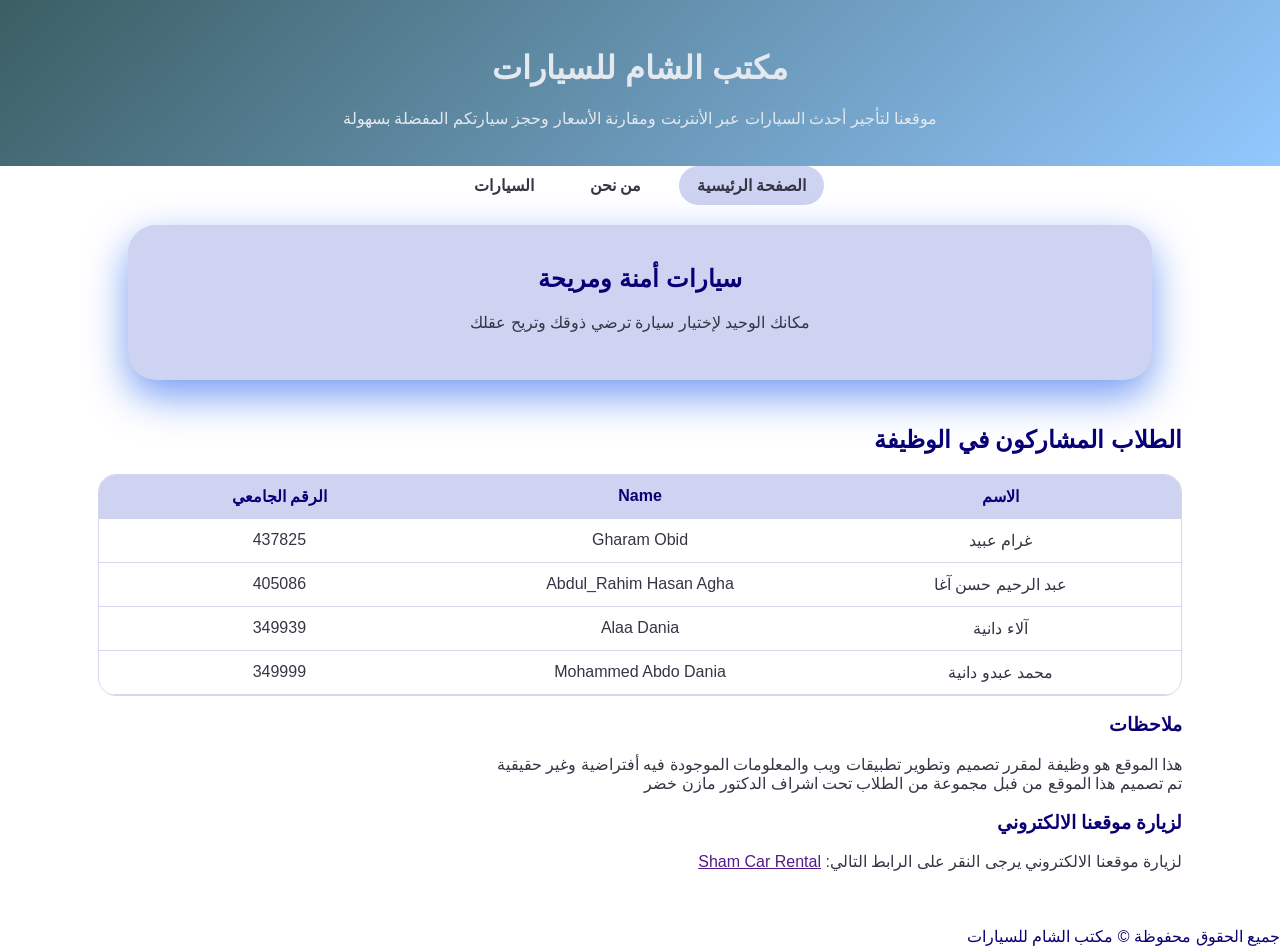
==== index.html @ aec30a0c "Add files via upload" ====
﻿<!DOCTYPE html>
<html lang="ar" dir="rtl">
<head>
    <title>الصفحة الرئيسية</title>
    <link rel="stylesheet" href="Style.css" />
    <meta charset="utf-8" />
    <meta name="viewport" content="width=device-width, initial-scale=1" />
</head>
<body>
    <header >
        <h1>مكتب الشام للسيارات</h1>
        <p>موقعنا لتأجير أحدث السيارات عبر الأنترنت ومقارنة الأسعار وحجز سيارتكم المفضلة بسهولة </p>
    </header>

    <nav class="nav">
        <a href="index.html" class="active">الصفحة الرئيسية</a>
        <a href='aboutus.html'>من نحن</a>
        <a href='car.html'>السيارات</a>
    </nav>

    <section class="hero">
        <h2>سيارات أمنة ومريحة</h2>
        <p>
            مكانك الوحيد لإختيار سيارة ترضي ذوقك وتريح عقلك
        </p>
    </section>

    <div class="container">

        <h2>الطلاب المشاركون في الوظيفة</h2>

        <table >
            <thead>
                <tr>
                    <th>الاسم</th>
                    <th>Name</th>
                    <th>الرقم الجامعي</th>
                </tr>
            </thead>
            <tbody>
                <tr>
                    <td> غرام عبيد</td>
                    <td>Gharam Obid</td>
                    <td>437825</td>
                </tr>

                <tr>
                    <td>عبد الرحيم حسن آغا</td>
                    <td>Abdul_Rahim Hasan Agha</td>
                    <td>405086</td>
                </tr>

                <tr>
                    <td>آلاء دانية</td>
                    <td>Alaa Dania</td>
                    <td>349939</td>
                </tr>

                <tr>
                    <td>محمد عبدو دانية</td>
                    <td>Mohammed Abdo Dania</td>
                    <td>349999</td>
                </tr>
            </tbody>
        </table>

        <h3>ملاحظات</h3>
        <p id="c">
            هذا الموقع هو وظيفة لمقرر تصميم وتطوير تطبيقات ويب والمعلومات الموجودة فيه أفتراضية وغير حقيقية
            <br /> تم تصميم هذا الموقع من فبل مجموعة من الطلاب تحت اشراف الدكتور مازن خضر
        </p>

        <h3>لزيارة موقعنا الالكتروني</h3>
        <p id="c">
          لزيارة موقعنا الالكتروني يرجى النقر على الرابط التالي:
           <a href="" target="_blank"> Sham Car Rental</a>
        </p>

    </div>

    <footer>جميع الحقوق محفوظة © مكتب الشام للسيارات</footer>
    <!--ملاحظة :تم تغير اسم الملف الرئيسي من 
     home 
     الى index
     من اجل النشر على الانترنت عن طريق 
     GitHub
      الذي يدعم الصفحة الرئيسية بأسم 
      index 
      حصراً-->
</body>
</html>
---- Style.css ----
﻿body {
    display: flex;
    flex-direction: column;
    min-height: 100vh;
    min-width: 320px;
    max-width: 100vw;
    overflow-x: hidden;
    margin: 0;
    font-family: Arial, sans-serif;
    color:#080074;
 
}
header {
    background: linear-gradient(136deg,  #3b5e63, #92c8ff);
    color: #e3e9ef;
    padding: 28px 18px 22px;
    text-align: center;
}
.nav {
    display:flex;
    justify-content:center;
    gap:20px;
    direction:rtl;
  
}

.nav a{
     padding:10px 18px;
    text-decoration:none;
    color: var(--text);
    font-weight:bold;
   
    border-radius: 999px;
    transition: background 0.2s ease, color 0.2s ease;
}
.nav a:hover,nav a.active{
    background-color: var(--bg);
  
    
   
}

 .hero p {
        color:  var(--text);
    
    }
 .container td{
      color:  var(--text);
 }
.hero {
    background: var(--bg);
    border-radius: 28px;
    margin: 20px auto 0;
    padding: 28px 26px;
    width: 80%;
    box-shadow: 0 16px 40px rgb(18 84 235 / 58%);
    text-align: center;
    padding: 20px 14px 32px;
}
   

.container {
    direction:rtl;
    flex: 1;
    max-width: 1120px;
    margin: 0 auto;
    padding: 26px 18px 40px;
}


table {
    width: 100%;
    table-layout: fixed;
    border-collapse: separate;
    border-radius: 18px;
    overflow: hidden;
    border-spacing: 0;
    border: 1px solid rgba(209 211 236 / 90%);
}

thead{
    background-color: var(--bg);
    position:static;
    top:0;
    z-index:10;
}

td,th{
    padding:12px 15px;
    text-align:center;
    border-bottom:1px solid rgba(209 211 236 / 90%);
  background-color:transparent ;
}

tbody tr {
    transition: background-color 0.2 ease;
    cursor: pointer;
}

tbody tr :hover {
    background-color: var(--bg);
   transform:none; 
}
#c{
     color:  var(--text);
}
:root{
    --bg:#cfd3f2;
    --text: #353545;
}


.cars-page {
    width: 95%;
    max-width: 1000px;
    margin: 20px auto;
  color: var(--text) ;
 }
  
 
 .cars-title {
    text-align: right;
    color: #1f3864;
  }
  
  .cars-table {
    width: 100%;
    table-layout: fixed;
    border-collapse: separate;
    border: 1px solid var(--bg);
    background-color: #fff;
    
  }
  
  .cars-table th,
  .cars-table td {
    border: 1px solid  var(--bg);
    padding: 10px 12px;
    text-align: right;
    vertical-align: middle;
  }
  
  .cars-table th {
    background-color:var(--bg);
    font-size: 16px;
    color: #080074;
  }
  
  
  .car-img {
    width: 90px;
    height: 55px;
    object-fit: cover;
    border: 1px solid #999;
    background-color: #eee;
  }
  
  .cars-table input[type="checkbox"] {
    -webkit-appearance: none;
    appearance: none;
    width: 20px;
    height: 20px;
    border: 3px solid #14506e;
    background-color: #fff;
    cursor: pointer;
    vertical-align: middle;
  }
  
  .cars-table input[type="checkbox"]:checked {
    background-color: #14506e;
    box-shadow: inset 0 0 0 3px #fff;
  }
  
  .details-row {
    display: none;
   background-color: #eaf0fb;
   
  }

  .cars-table .details-row.is-visible {
    display: table-row;
  }
  
  .cars-table .details-row > td[colspan="7"] {
    width: 100%;
    max-width: 100%;
    box-sizing: border-box;
    padding: 12px 16px;
    line-height: 2;
    background-color: #eaf0fb;
  }

  .cars-table .details-row .details-content {
    display: flex;
    align-items: center;
    justify-content: space-between;
    gap: 16px;
    width: 100%;
    min-width: 0;
    max-width: 100%;
    overflow-x: auto;
    white-space: nowrap;
  }

  .cars-table .details-row .details-content span {
    flex: 0 0 auto;
  }
  
  .cars-actions {
    margin-top: 25px;
    text-align: left;
  }
  
  .cars-btn {
    display: inline-block;
    background-color: #0f9ed5;
    color: #fff;
    border: 3px solid #0b4a66;
    border-radius: 10px;
    padding: 14px 36px;
    font-size: 16px;
    text-decoration: none;
  }
  
  .cars-btn:hover {
    background-color: #0b82b0;
  }
  * {
  box-sizing: border-box;
}

body.body-booking {
  margin: 0;
  padding: 0;
  font-family: Tahoma, Arial, sans-serif;
  background-color: #f4f6f8;
  color: #222222;
  line-height: 1.7;
  display: flex;
  justify-content: center;
  align-items: center;
  min-height: 100vh;
}

.form-container {
  width: 100%;
  max-width: 500px;
  background-color: #ffffff;
  border: 1px solid #c9d2dc;
  border-radius: 8px;
  padding: 25px;
  box-shadow: 0 4px 10px rgba(0, 0, 0, 0.1);
}

fieldset {
  border: 1px solid #c9d2dc;
  border-radius: 6px;
  padding: 15px;
  margin: 0 0 20px 0;
}

legend {
  color: #1f4e79;
  font-weight: bold;
  padding: 0 8px;
}

.form-row {
  margin-bottom: 14px;
}

.form-row label {
  display: block;
  margin-bottom: 5px;
  font-weight: bold;
  color: #1f4e79;
  font-size: 14px;
}

.form-row input {
  width: 100%;
  padding: 10px;
  border: 1px solid #c9d2dc;
  border-radius: 5px;
  font-family: Tahoma, Arial, sans-serif;
  font-size: 14px;
}

.form-row input:focus {
  outline: none;
  border-color: #d9822b;
}

.required {
  color: #b00020;
}

.btn-container {
  text-align: center;
  margin-top: 15px;
}

.btn {
  background-color: #1f4e79;
  color: #ffffff;
  border: none;
  border-radius: 5px;
  padding: 10px 25px;
  font-family: Tahoma, Arial, sans-serif;
  font-size: 15px;
  cursor: pointer;
  margin: 0 5px;
}

.btn:hover {
  opacity: 0.9;
}

/* تنسيق نافذة الإشعار */
.modal {
  display: none; 
  position: fixed;
  z-index: 9999;
  left: 0;
  top: 0;
  width: 100%;
  height: 100%;
  background-color: rgba(0, 0, 0, 0.6);
  padding: 20px;
  overflow-y: auto;
}

.modal-content {
  background-color: #ffffff;
  max-width: 450px;
  margin: 50px auto;
  padding: 25px;
  border-radius: 8px;
  border-top: 5px solid #d9822b; 
  box-shadow: 0 5px 20px rgba(0, 0, 0, 0.3);
}

#resultDetails {
  margin: 0 0 15px 0;
  padding: 15px;
  background-color: #f7f9fb;
  border: 1px solid #c9d2dc;
  border-radius: 6px;
  font-size: 14px;
}

#resultDetails p {
  margin: 8px 0;
}
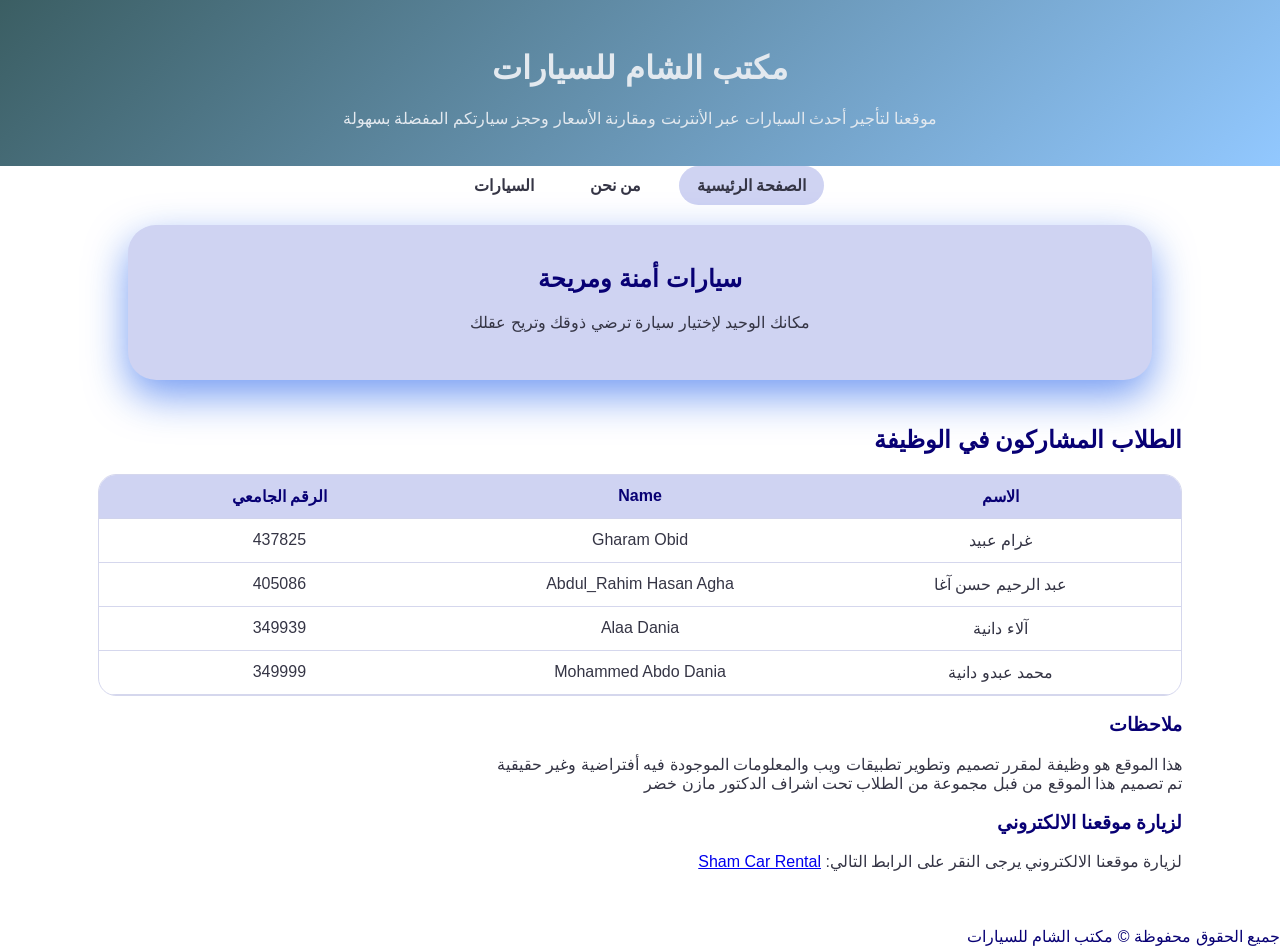
==== commit 0d8fba08: "Fix HTML structure and update website link Updated the link to the website and corrected HTML format" ====
--- a/index.html
+++ b/index.html
@@ -73,7 +73,7 @@
         <h3>لزيارة موقعنا الالكتروني</h3>
         <p id="c">
           لزيارة موقعنا الالكتروني يرجى النقر على الرابط التالي:
-           <a href="" target="_blank"> Sham Car Rental</a>
+           <a href="https://ghrambyd998-maker.github.io/portfolio/" target="_blank"> Sham Car Rental</a>
         </p>
 
     </div>
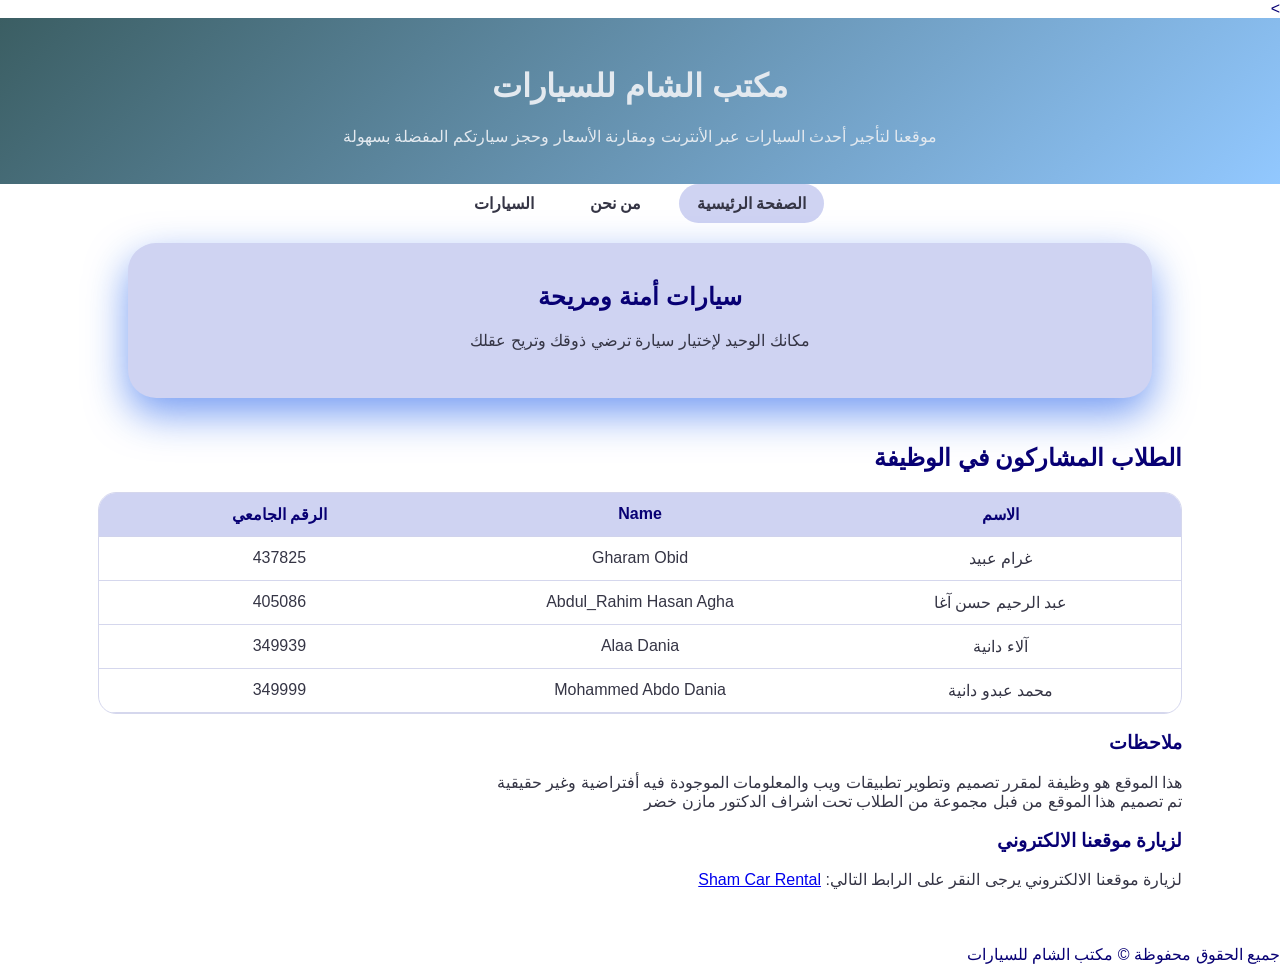
==== commit ed4d0d9f: "Change HTML to XHTML 1.0 Strict format Updated the HTML document to comply with XHTML 1.0 Strict sta" ====
--- a/index.html
+++ b/index.html
@@ -1,4 +1,5 @@
-﻿<!DOCTYPE html>
+﻿<!DOCTYPE html PUBLIC "-//W3C//DTD XHTML 1.0 Strict//EN" "http://www.w3.org/TR/xhtml1/DTD/xhtml1-strict.dtd">
+<html xmlns="http://www.w3.org/1999/xhtml" xml:lang="ar" lang="ar" dir="rtl">>
 <html lang="ar" dir="rtl">
 <head>
     <title>الصفحة الرئيسية</title>
